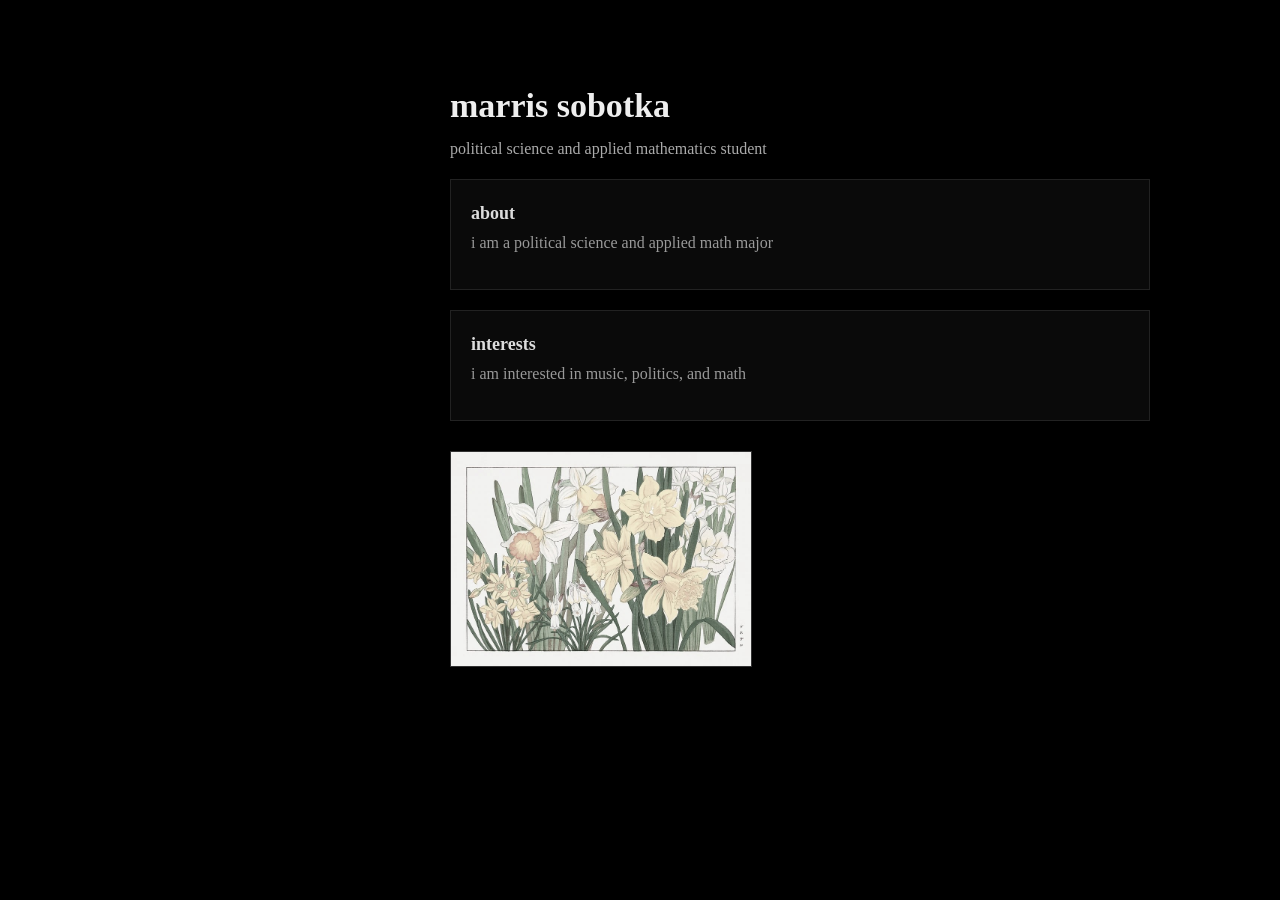
==== docs/index.html @ 802e0bc1 "created docs folder" ====
<!DOCTYPE html>
<html xmlns="http://www.w3.org/1999/xhtml" lang="en">
    <head>
        <title>marris's page</title>
        <meta charset="UTF-8" />
        <meta name="viewport" content="width=device-width, initial-scale=1.0" />  
        <link rel="stylesheet" type="text/css" href="style.css"/>
    </head> 
    <body> 
        <div class="page-wrapper">  
            <header>
                <h1>Marris Sobotka</h1>
                <h2>Political Science and Applied Mathematics student</h2>
            </header>
            
            <div class="intro">                
                <h3>About</h3>
                    <p>I am a Political Science and Applied Math Major</p>
            </div>
            
            <div class="supporting">
                <h3>Interests</h3>
                <p>I am interested in music, politics, and math</p>
            </div>
            <img src="daffodil.jpg" width="300"/>
        </div>

    </body>
</html>
---- docs/style.css ----
body {
  margin: 0;
  font-family: "Times New Roman", Times, serif;
  font-size: 16px;
  line-height: 1.5;

  background: #000;
  background-image: 
    linear-gradient(to right, rgba(0,0,0,0), rgba(0,0,0,1) 375px),
    url("https://get.pxhere.com/photo/[base64].jpg");
  background-repeat: repeat-y;
  background-position: left top;
  background-size: 400px auto;
  
  color: #999;
  text-transform: lowercase;}

.page-wrapper{
  max-width: 700px;
  margin: 40px 40px 40px 420px;
  padding: 40px 30px;}

.intro,
.supporting {
  border: 1px solid #222;
  background: rgba(255, 255, 255, 0.04);
  padding: 20px;
  margin-bottom: 20px;}
  
img {
  max-width: 100%;
  border: 1px solid #333;
  margin-top: 10px;}

h1 { margin: 0 0 6px 0; font-size: 34px; color: #eee; }
h2 { margin: 0 0 18px 0; font-size: 16px; color: #aaa; font-weight: normal; }
h3 { margin: 0 0 4px 0; font-size: 18px; color: #ddd; }
p {margin: 2px 0 14px 0;}

p:hover {
	color: #aaa;
	background: transparent;}

p:hover a {
	color: #fff;
	background: transparent;}
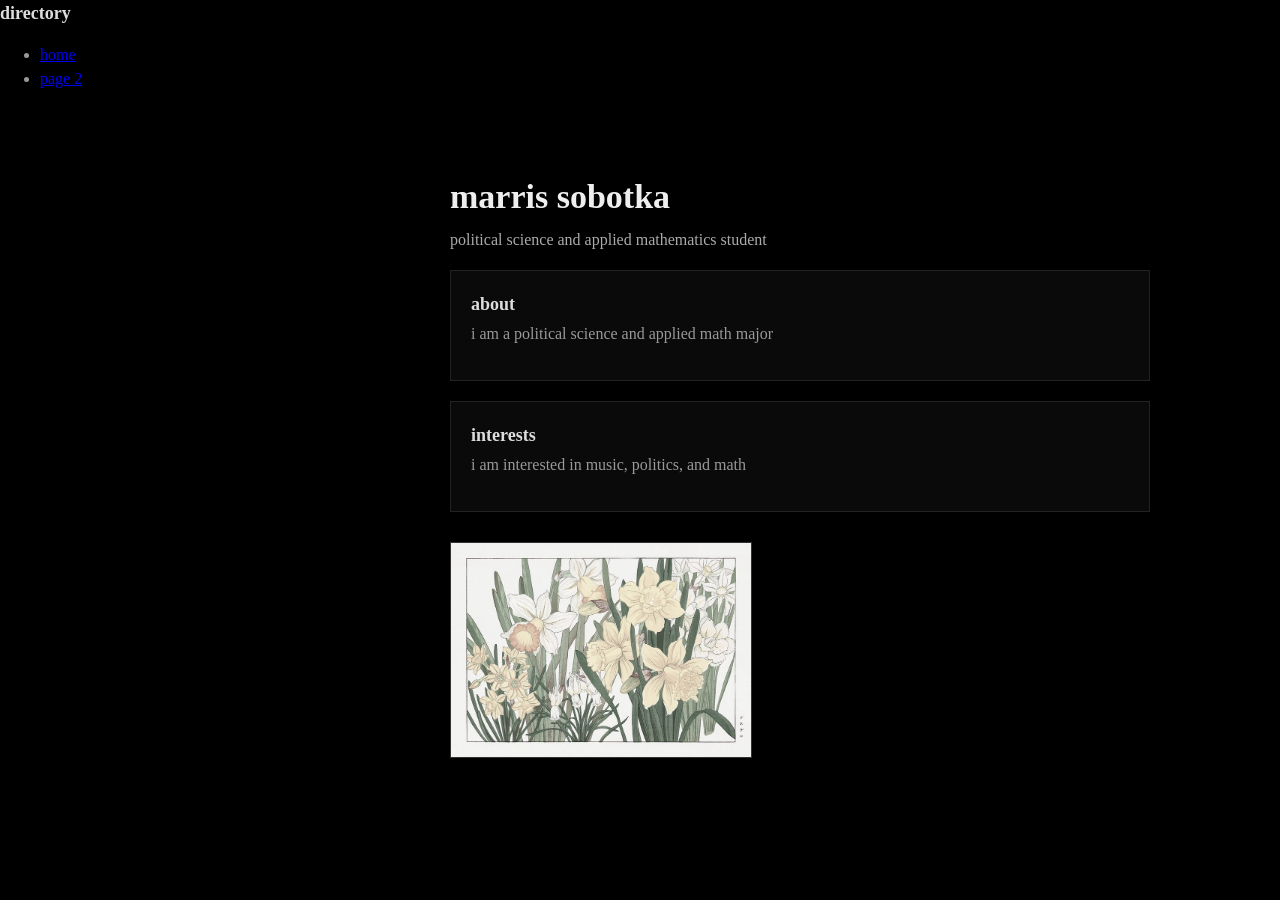
==== commit 5913b9fa: "Update index.html" ====
--- a/docs/index.html
+++ b/docs/index.html
@@ -7,6 +7,12 @@
         <link rel="stylesheet" type="text/css" href="style.css"/>
     </head> 
     <body> 
+        <div class="directory">
+            <h3>Directory</h3>
+            <ul>
+                <li><a href="index.html">Home</a></li>
+                <li><a href="page2.html">Page 2</a></li>
+            </ul>
         <div class="page-wrapper">  
             <header>
                 <h1>Marris Sobotka</h1>
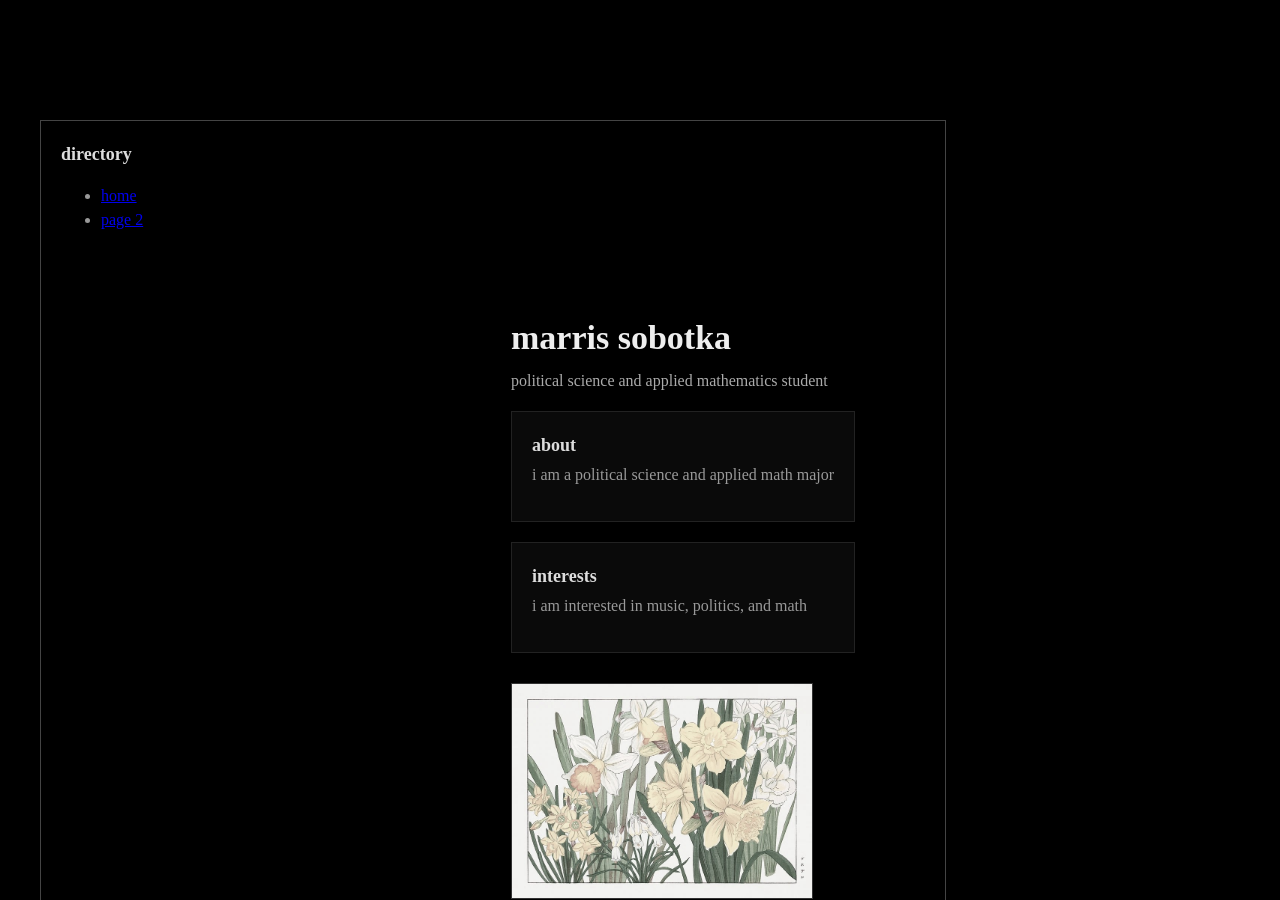
==== commit eea9a18b: "updated image local" ====
--- a/docs/index.html
+++ b/docs/index.html
@@ -28,7 +28,7 @@
                 <h3>Interests</h3>
                 <p>I am interested in music, politics, and math</p>
             </div>
-            <img src="daffodil.jpg" width="300"/>
+            <img src="images/daffodil.jpg" width="300"/>
         </div>
 
     </body>
--- a/docs/style.css
+++ b/docs/style.css
@@ -15,6 +15,17 @@
   
   color: #999;
   text-transform: lowercase;}
+
+.directory {
+  position: fixed;          
+  top: 120px;               
+  left: 40px;              
+
+  display: inline-block;
+  padding: 20px;
+
+  background: rgba(0, 0, 0, 0.75);
+  border: 1px solid #444;}
 
 .page-wrapper{
   max-width: 700px;
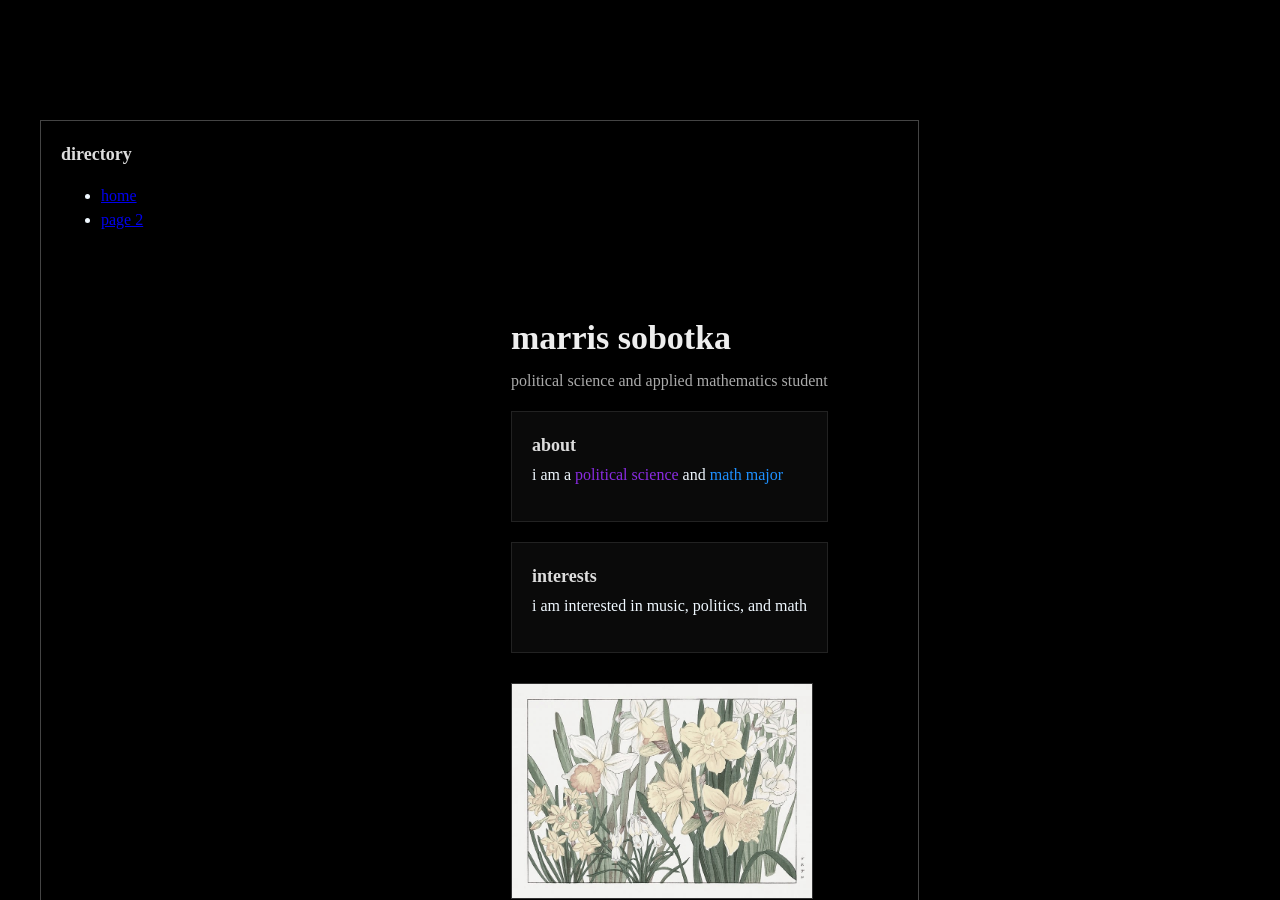
==== commit f43f9ce2: "Update index.html" ====
--- a/docs/index.html
+++ b/docs/index.html
@@ -21,7 +21,7 @@
             
             <div class="intro">                
                 <h3>About</h3>
-                    <p>I am a Political Science and Applied Math Major</p>
+                    <p>I am a <span style="color:blueviolet">Political Science</span> and <span style="color:dodgerblue">Math Major</span></p>
             </div>
             
             <div class="supporting">
--- a/docs/style.css
+++ b/docs/style.css
@@ -21,11 +21,12 @@
   top: 120px;               
   left: 40px;              
 
-  display: inline-block;
   padding: 20px;
 
   background: rgba(0, 0, 0, 0.75);
-  border: 1px solid #444;}
+  border: 1px solid #444;
+
+color: aliceblue;}
 
 .page-wrapper{
   max-width: 700px;
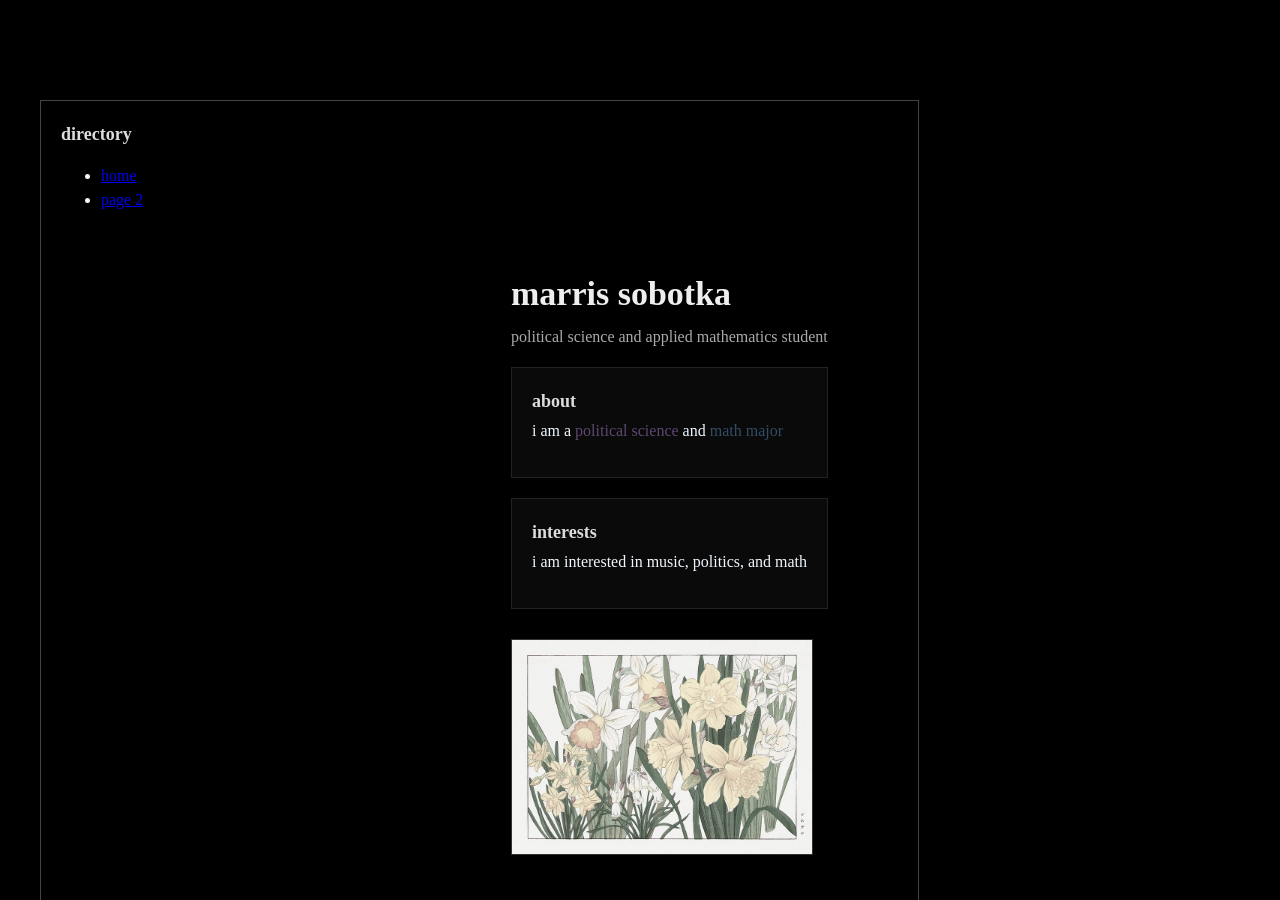
==== commit 432bdba7: "Update index.html" ====
--- a/docs/index.html
+++ b/docs/index.html
@@ -21,7 +21,7 @@
             
             <div class="intro">                
                 <h3>About</h3>
-                    <p>I am a <span style="color:blueviolet">Political Science</span> and <span style="color:dodgerblue">Math Major</span></p>
+                    <p>I am a <span style="color:rgb(93, 71, 113)">Political Science</span> and <span style="color:rgb(50, 76, 101)">Math Major</span></p>
             </div>
             
             <div class="supporting">
--- a/docs/style.css
+++ b/docs/style.css
@@ -17,9 +17,10 @@
   text-transform: lowercase;}
 
 .directory {
-  position: fixed;          
-  top: 120px;               
-  left: 40px;              
+  position: fixed;
+  top: 100px;
+  left: 40px;
+  display: inline-block;              
 
   padding: 20px;
 
@@ -30,7 +31,7 @@
 
 .page-wrapper{
   max-width: 700px;
-  margin: 40px 40px 40px 420px;
+  margin: 0 40px 40px 420px;
   padding: 40px 30px;}
 
 .intro,
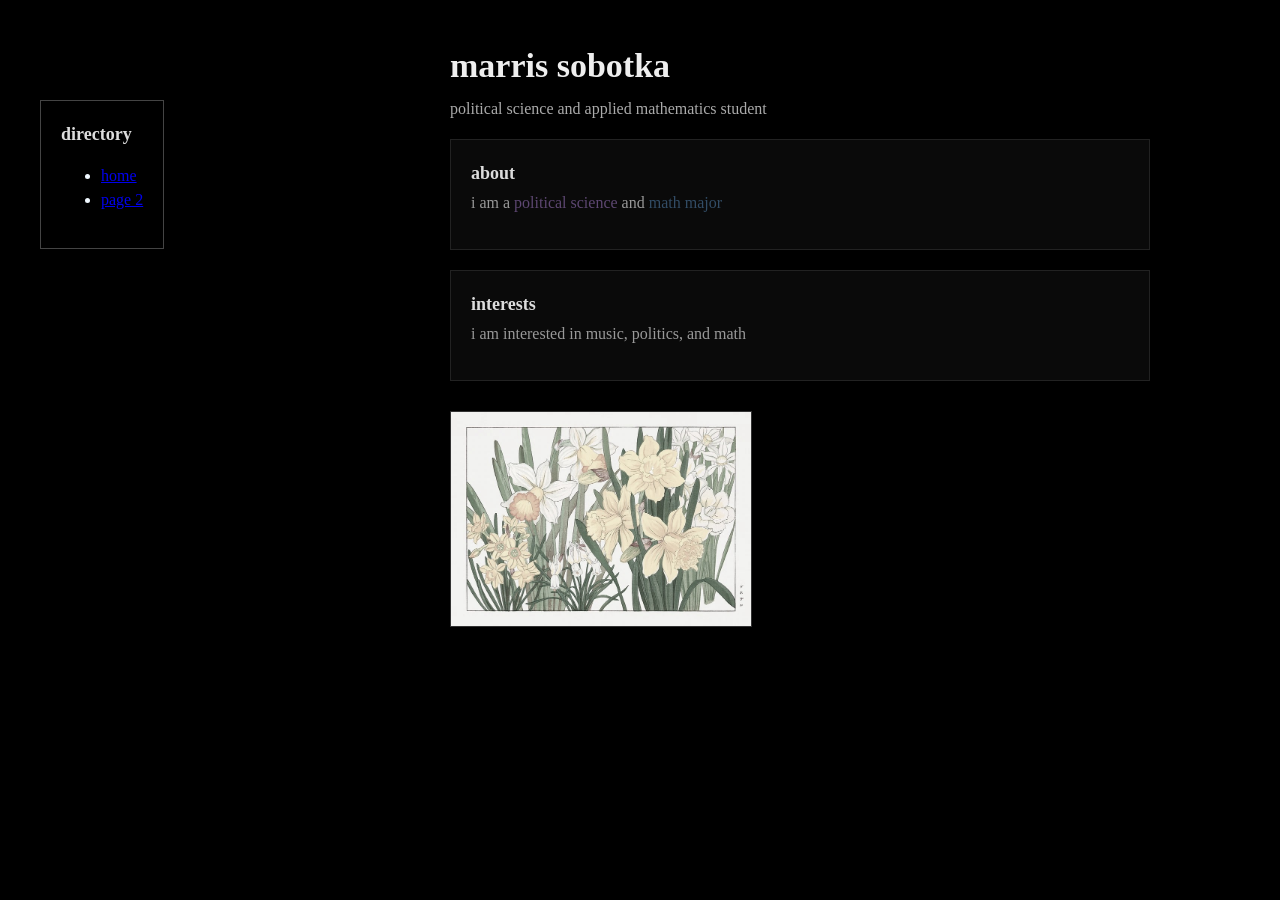
==== commit 640dad68: "Update index.html" ====
--- a/docs/index.html
+++ b/docs/index.html
@@ -13,6 +13,7 @@
                 <li><a href="index.html">Home</a></li>
                 <li><a href="page2.html">Page 2</a></li>
             </ul>
+        </div>
         <div class="page-wrapper">  
             <header>
                 <h1>Marris Sobotka</h1>
@@ -28,7 +29,7 @@
                 <h3>Interests</h3>
                 <p>I am interested in music, politics, and math</p>
             </div>
-            <img src="images/daffodil.jpg" width="300"/>
+            <img src="images/daffodil.jpg" width="300" />
         </div>
 
     </body>
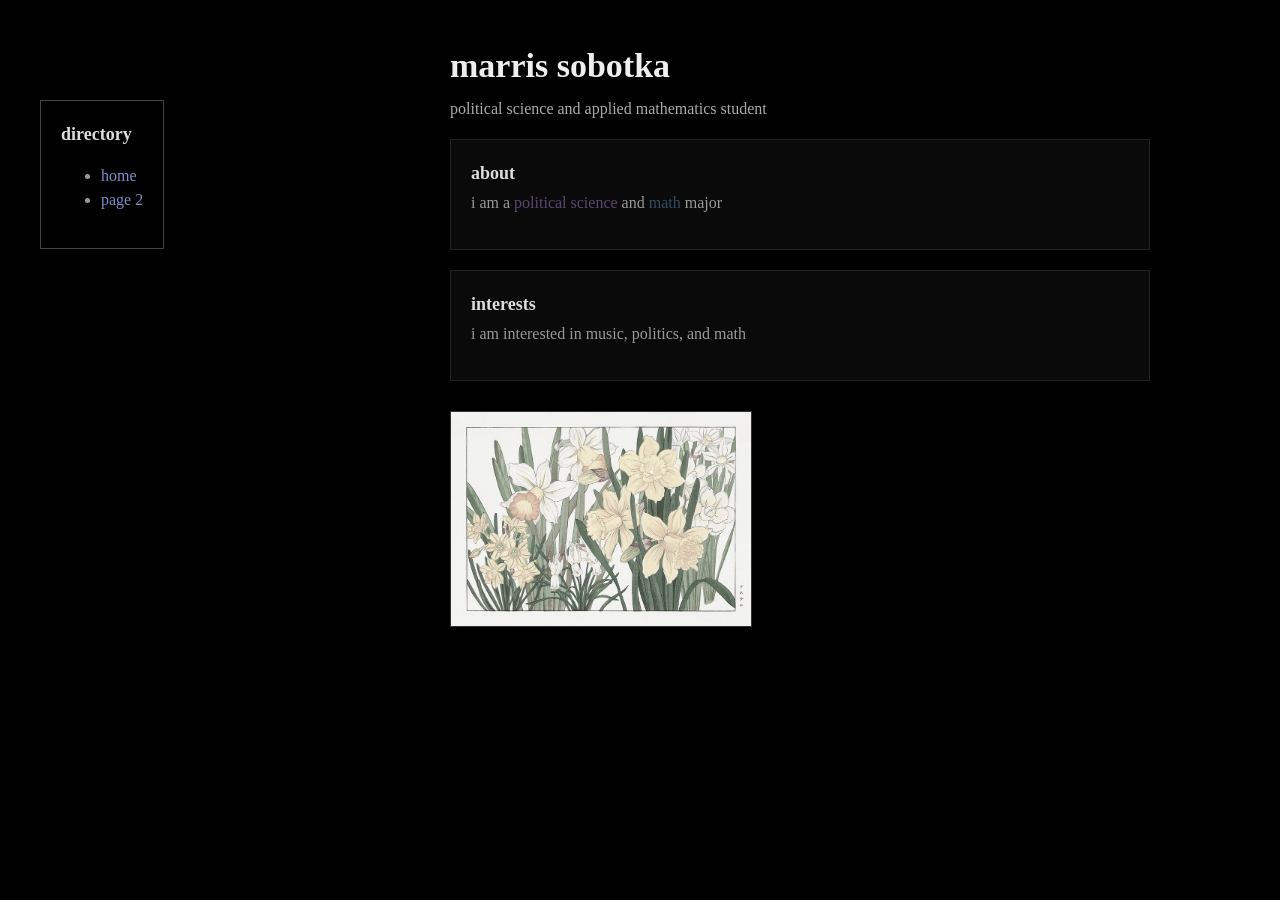
==== commit 7b40ce4d: "Update index.html" ====
--- a/docs/index.html
+++ b/docs/index.html
@@ -22,7 +22,7 @@
             
             <div class="intro">                
                 <h3>About</h3>
-                    <p>I am a <span style="color:rgb(93, 71, 113)">Political Science</span> and <span style="color:rgb(50, 76, 101)">Math Major</span></p>
+                    <p>I am a <span style="color:rgb(93, 71, 113)">Political Science</span> and <span style="color:rgb(50, 76, 101)">Math </span>Major</p>
             </div>
             
             <div class="supporting">
--- a/docs/style.css
+++ b/docs/style.css
@@ -25,9 +25,16 @@
   padding: 20px;
 
   background: rgba(0, 0, 0, 0.75);
-  border: 1px solid #444;
+  border: 1px solid #444;}
 
-color: aliceblue;}
+.directory a {
+  color: #7e8cca;
+  text-decoration: none;
+}
+
+.directory a:hover {
+  color: #795ea4;
+}
 
 .page-wrapper{
   max-width: 700px;
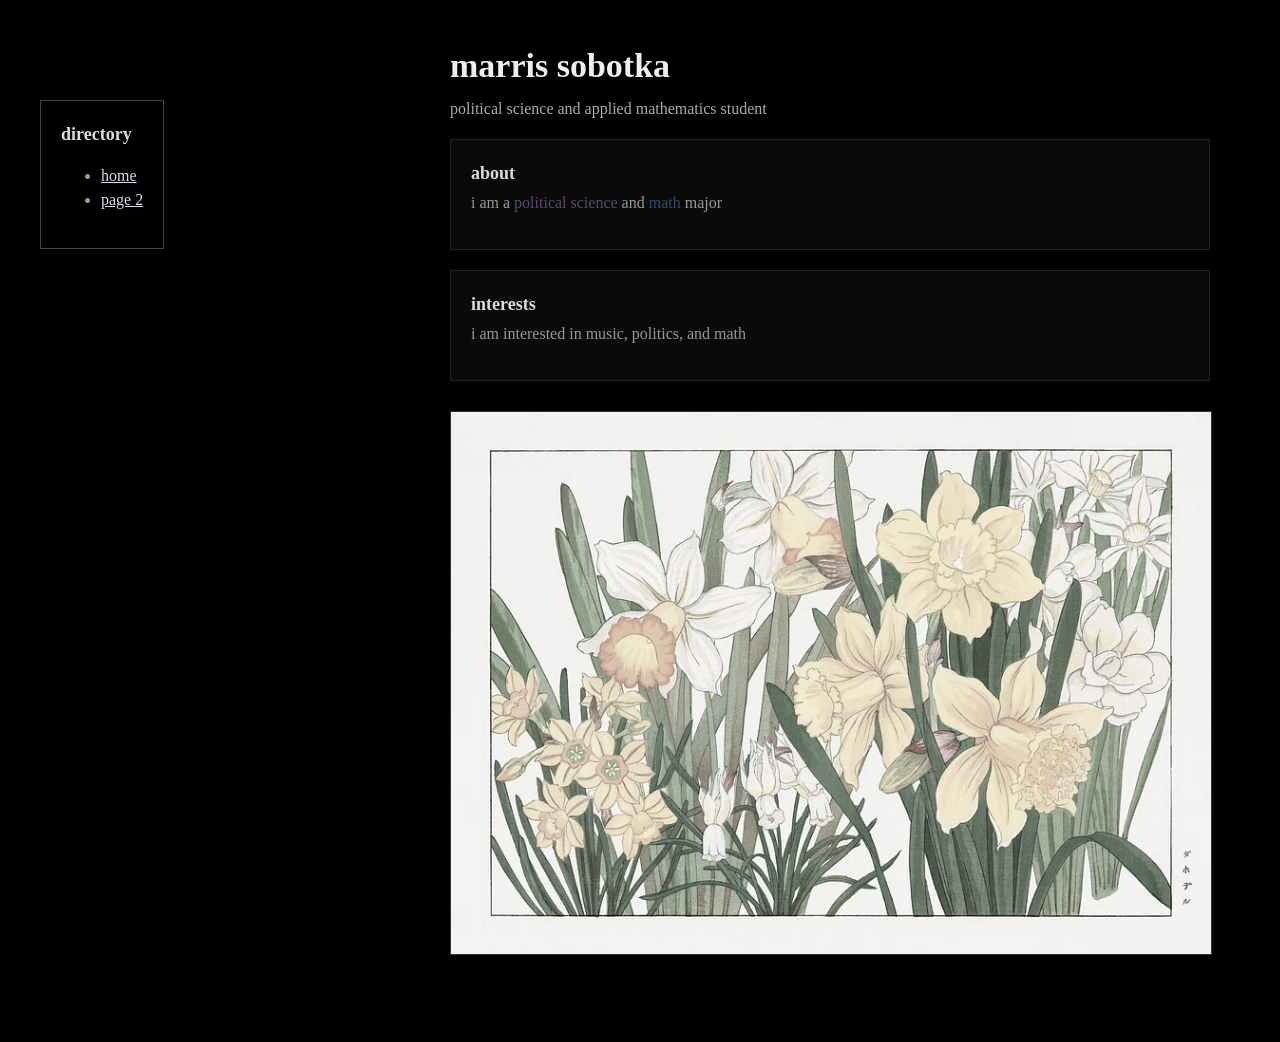
==== commit 8383bd9b: "Update index.html" ====
--- a/docs/index.html
+++ b/docs/index.html
@@ -29,7 +29,7 @@
                 <h3>Interests</h3>
                 <p>I am interested in music, politics, and math</p>
             </div>
-            <img src="images/daffodil.jpg" width="300" />
+            <img src="images/daffodil.jpg" width=auto/>
         </div>
 
     </body>
--- a/docs/style.css
+++ b/docs/style.css
@@ -28,16 +28,14 @@
   border: 1px solid #444;}
 
 .directory a {
-  color: #7e8cca;
-  text-decoration: none;
-}
+  color: #d8dcef;
+  text-decoration: underline;}
 
 .directory a:hover {
-  color: #795ea4;
-}
+  color: #58718e;}
 
 .page-wrapper{
-  max-width: 700px;
+  max-width: fit-content;
   margin: 0 40px 40px 420px;
   padding: 40px 30px;}
 
